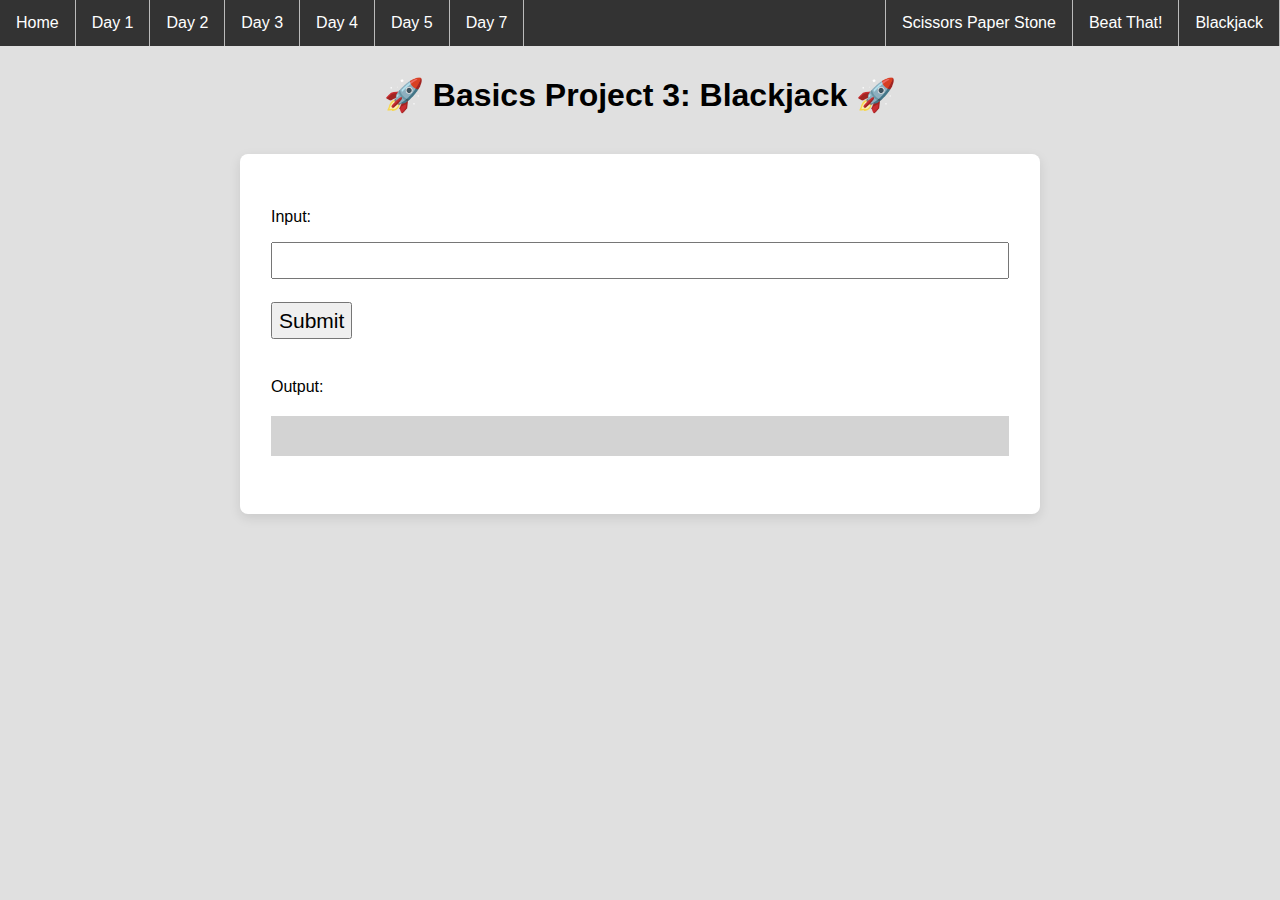
==== project3-blackjack/index.html @ f501e532 "Initial commit" ====
<!--  All HTML files begin with the following line: -->
<!DOCTYPE html>
<!-- This indicates that the rest of the lines that follow are to be interpreted as HTML. It tells the browser about what document type to expect. -->

<!-- All text enclosed in angled brackets are known as HTML element tags. There are usually, but not always, starting and closing element "tags", each representing a HTML element.
The <html> element is known as the root element of a HTML page. All other elements are encased within it. -->
<html>
  <!-- The <head> element contains meta information about the HTML page, information that is not rendered or displayed by the browser -->
  <head>
    <!-- The meta tag defines meta information in the HTML document. In this case, we are defining the charset. UTF-8 allows us to use emojis in the CodeSandbox environment -->
    <meta charset="UTF-8" />
    <!-- The <title> element specifies a title for the HTML page (which is shown in the browser's title bar or in the page's tab) and is the default name given to a bookmark of a webpage. -->
    <title>Basics</title>
    <!-- The <link> element specifies a relationship between this HTML page and an external resource, namely the styles.css file here. In this case, we are linking a stylesheet which is a CSS file containing information relating to the layout and style of the webpage. The syntax within the styles.css file is also referred to as CSS - Cascading Style Sheets. -->
    <link rel="stylesheet" href="styles.css" />
  </head>

  <!-- The <body> element defines the document's body, and is a container for all the visible contents that will be rendered by the browser.  -->
  <body>
    <!-- The <nav> tag semantically defines a set of navigation links. It doesn't have many properties different from a <div>, and exists purely for semantic naming. -->
    <nav>
      <!-- The <ul> tag represents an unordered list, where items in the list are rendered on a vertical bulleted list. While we are listing the days of the exercises on this navbar, we are positioning them horizontally without the bullets. This is done using CSS, and you can preview the syntax in styles.css (do a search for "nav ul"). -->
      <ul>
        <li>
          <!-- An <a> tag defines a hyperlink, linking one page to another. The page to link to will be added to the "href" property of the tag. -->
          <a href="../index.html">Home</a>
        </li>
        <li>
          <!-- An <a> tag defines a hyperlink, linking one page to another. The page to link to will be added to the "href" property of the tag. -->
          <a href="../day01-data-manipulation-and-functions/in-class/index.html"
            >Day 1</a
          >
        </li>
        <li>
          <a href="../day02-if-statements-boolean-operators/in-class/index.html"
            >Day 2</a
          >
        </li>
        <li>
          <a href="../day03-program-state/in-class/index.html">Day 3</a>
        </li>
        <li>
          <a href="../day04-loops/in-class/index.html">Day 4</a>
        </li>
        <li>
          <a href="../day05-mad-libs/in-class/index.html">Day 5</a>
        </li>
        <li>
          <a href="../day07-moar-cards/in-class/index.html">Day 7</a>
        </li>
        <li class="project">
          <a href="../project3-blackjack/index.html">Blackjack</a>
        </li>
        <li class="project">
          <a href="../project2-beat-that/index.html">Beat That!</a>
        </li>
        <li class="project">
          <a href="../project1-sps/index.html">Scissors Paper Stone</a>
        </li>
      </ul>
    </nav>
    <!-- The <h1> element defines a large heading. There are 6 pre-set header elements, <h1> to <h6> -->
    <h1 id="header">🚀 Basics Project 3: Blackjack 🚀</h1>
    <!-- The <div> tag defines a division or a section in an HTML document, and is commonly use as a "container" for nested HTML elements. -->
    <div class="container">
      <!-- The <p> tag defines a paragraph element. -->
      <p>Input:</p>
      <!-- The self-closing <input /> tag represents a field for a user to enter input. -->
      <input id="input-field" />
      <!-- The self-closing <br /> tag represents a line break - a line's worth of spacing before dispalying the next element. -->
      <br />
      <!-- The <button> tag represents.. you guessed it! a button. -->
      <button id="submit-button">Submit</button>
      <p>Output:</p>
      <div class="output-div" id="output-div"></div>
    </div>
    <!-- Everything below this is incorporating JavaScript programming logic into the webpage. -->
    <!-- The script tag encloses JavaScript syntax for the browser to interpret programtically -->
    <!-- The following line imports all code written in the script.js file -->
    <script src="script.js"></script>
    <!-- Define button click functionality -->
    <script>
      // Declare and define a variable that represents the Submit Button
      var button = document.querySelector("#submit-button");
      // When the submit button is clicked, access the text entered by the user in the input field
      // And pass it as an input parameter to the main function as defined in script.js
      button.addEventListener("click", function () {
        // Set result to input value
        var input = document.querySelector("#input-field");
        // Store the output of main() in a new variable
        var result = main(input.value);

        // Display result in output element
        var output = document.querySelector("#output-div");
        output.innerHTML = result;

        // Reset input value
        input.value = "";
      });
    </script>
  </body>
</html>
---- project3-blackjack/styles.css ----
/*
  The syntax within the styles.css file is also referred to as CSS - Cascading Style Sheets.
  CSS describes how HTML elements are to be displayed on the screen.
*/

* {
  box-sizing: border-box;
}

body {
  margin-top: 0;
  font-family: sans-serif;
  margin-left: 30px;
  margin-right: 30px;
  background-color: #e0e0e0;
}

nav {
  position: relative;
  top: 0;
  left: -30px;
  width: calc(100% + 60px);
  margin-bottom: 30px;
}

nav ul {
  list-style-type: none;
  margin: 0;
  padding: 0;
  overflow: hidden;
  background-color: #333;
}

nav ul li {
  float: left;
  border-right: 1px solid #bbb;
}

nav ul li.project {
  float: right;
}

nav ul li.project:last-child {
  border-left: 1px solid #bbb;
}

nav ul li a {
  display: block;
  color: white;
  text-align: center;
  padding: 14px 16px;
  text-decoration: none;
}

#header {
  text-align: center;
}

.container {
  background-color: #ffffff;
  margin: 40px auto;
  max-width: 800px;
  padding: 38px 31px;
  border-radius: 8px;
  box-shadow: rgba(0, 0, 0, 0.1) 0px 4px 12px;
}

input {
  font-size: 21px;
  line-height: 33px;
  margin: 0 0 23px 0;
  padding: 0 9px;
  width: 100%;
}

button {
  font-size: 21px;
  line-height: 33px;
  margin: 0 0 23px 0;
  padding: 0 6px;
}

.output-div {
  background-color: lightgrey;
  margin: 20px auto;
  padding: 20px;
  width: 100%;
}

hr {
  margin-top: 2em;
  margin-bottom: 2em;
}

.instructions-text {
  font-size: 0.85em;
  font-style: italic;
}

.text-center {
  text-align: center;
}

.ice-double {
  display: flex;
}

.ice-double a {
  text-align: center;
  text-decoration: none;
  font-weight: bold;
  color: rgba(71, 71, 71, 1);
  display: block;
  flex-basis: 47.5%;
  margin: 0 1.25%;
  padding: 2em;
  border: 2px solid rgba(71, 71, 71, 1);
  border-radius: 8px;
}

.ice-double a:hover {
  color: rgba(71, 71, 71, 0.75);
  border: 2px solid rgba(71, 71, 71, 0.75);
}

.button-group {
  position: relative;
  display: inline-flex;
  vertical-align: middle;
  justify-self: center;
}

.button-group .button-group-button {
  position: relative;
  flex: 1 1 auto;
  background: transparent;
  color: #0d6efd;
  border-color: #0d6efd;
  display: inline-block;
  text-align: center;
  vertical-align: middle;
  background-color: transparent;
  padding: 0.5rem 1rem;
  border-radius: 0;
  text-decoration: none;
  border: 2px solid #333;
  color: #333;
  font-weight: bold;
}

.button-group .button-group-button.active {
  border: 2px solid #333;
  color: #fff;
  background-color: #333;
  font-weight: bold;
}

.button-group .button-group-button:not(.active):hover {
  background-color: rgba(51, 51, 51, 0.67);
  color: white;
}

.button-group .button-group-button:not(:first-child) {
  border-left: 0;
}

.button-group .button-group-button:first-child {
  border-top-left-radius: 0.375rem;
  border-bottom-left-radius: 0.375rem;
}

.button-group .button-group-button:last-child {
  border-top-right-radius: 0.375rem;
  border-bottom-right-radius: 0.375rem;
}

.flex {
  display: flex;
}

.justify-content-center {
  justify-content: center;
}
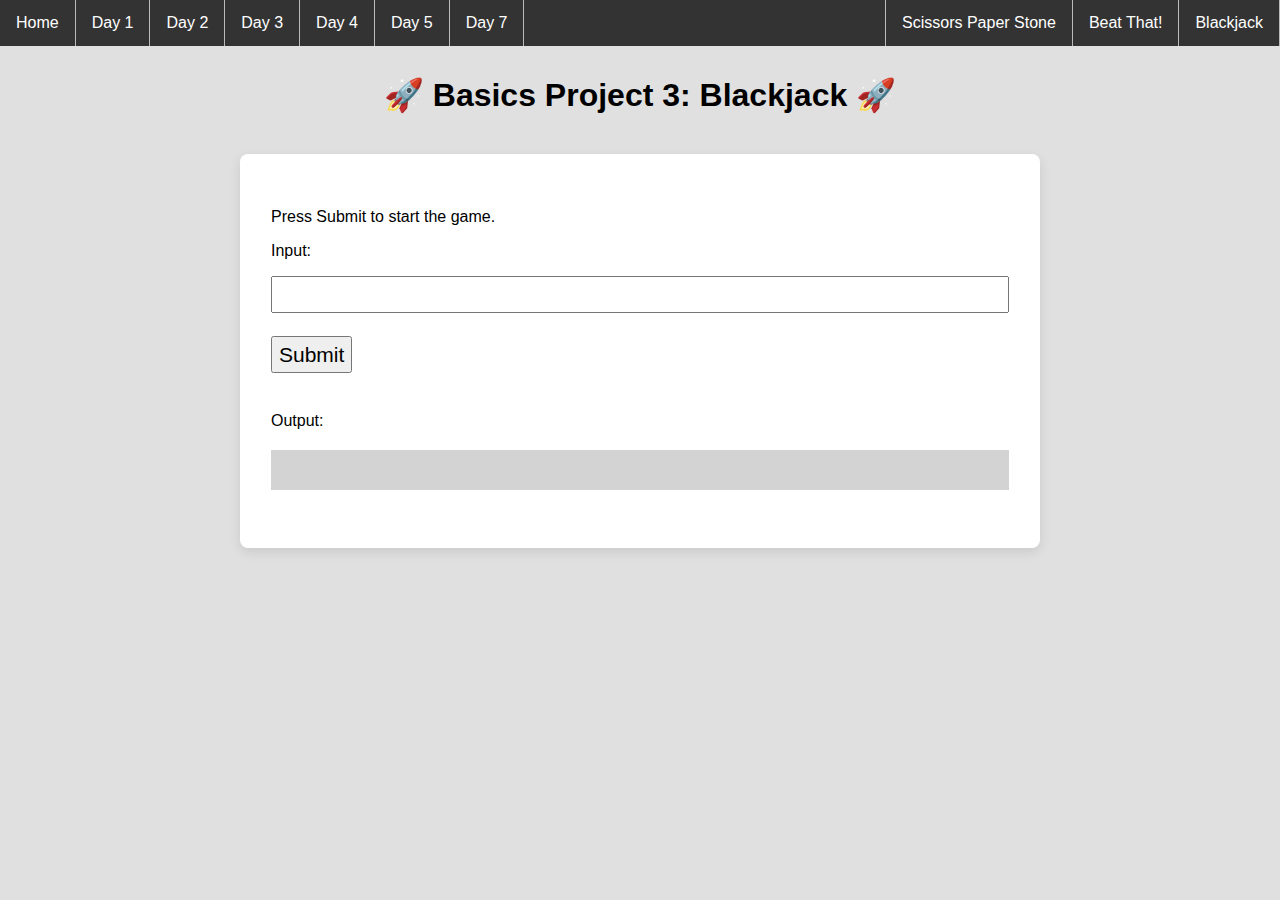
==== commit c9134881: "Blackjack Project etc." ====
--- a/project3-blackjack/index.html
+++ b/project3-blackjack/index.html
@@ -64,6 +64,7 @@
     <!-- The <div> tag defines a division or a section in an HTML document, and is commonly use as a "container" for nested HTML elements. -->
     <div class="container">
       <!-- The <p> tag defines a paragraph element. -->
+      <p>Press Submit to start the game.</p>
       <p>Input:</p>
       <!-- The self-closing <input /> tag represents a field for a user to enter input. -->
       <input id="input-field" />
